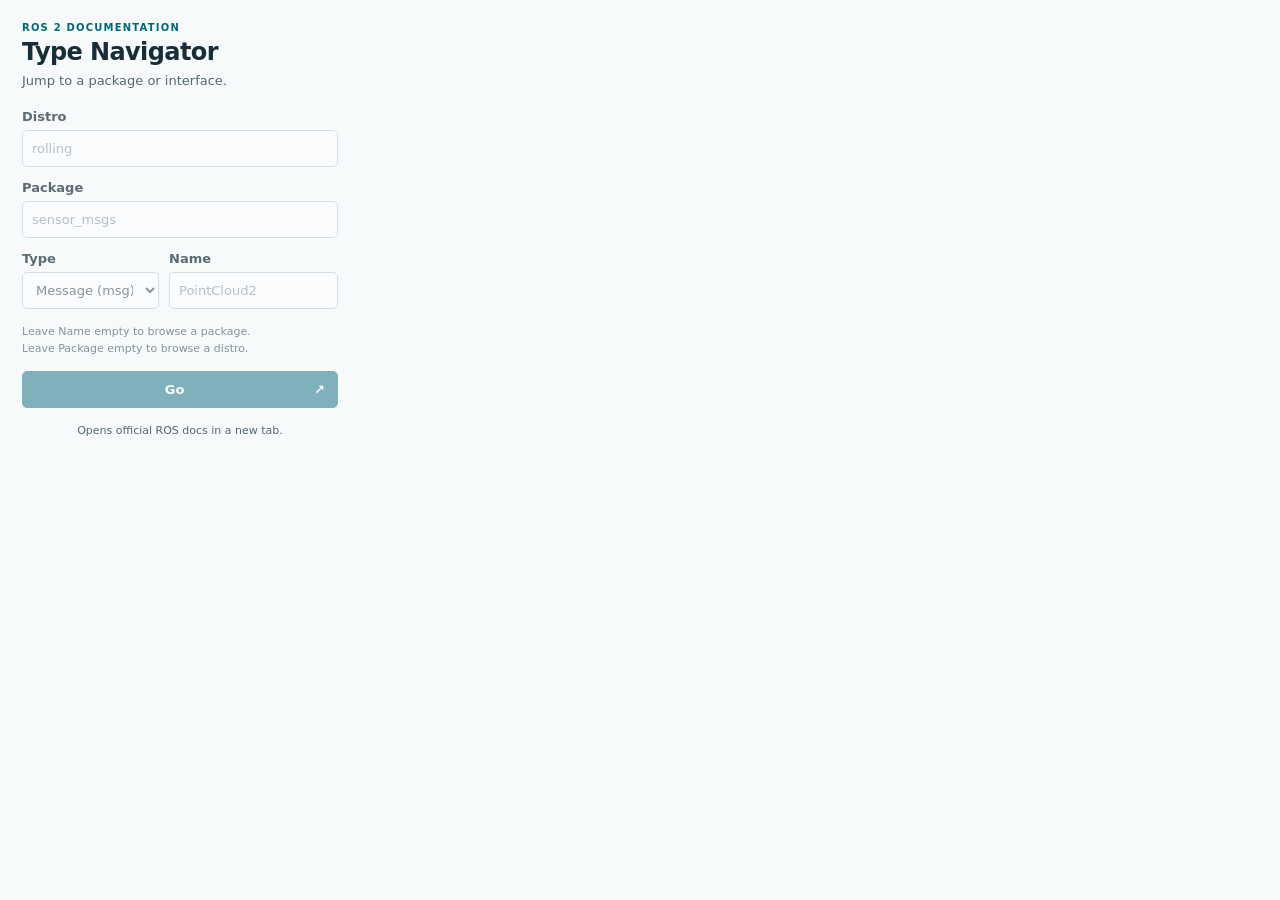
==== extension/popup.html @ c0596959 "Import working extension, tests, and original prototype Capture the existing implementation before r" ====
<!doctype html>
<html lang="en">
  <head>
    <meta charset="utf-8">
    <meta name="viewport" content="width=device-width, initial-scale=1">
    <title>ROS2 Type Navigator</title>
    <link rel="stylesheet" href="popup.css">
    <script src="core.js" defer></script>
    <script src="popup.js" defer></script>
  </head>
  <body>
    <header>
      <p class="eyebrow">ROS 2 DOCUMENTATION</p>
      <h1>Type Navigator</h1>
      <p class="intro">Jump to a package or interface.</p>
    </header>
    <form id="navigator" novalidate>
      <fieldset id="fields" disabled>
        <legend class="visually-hidden">Documentation destination</legend>
        <label for="distro">Distro</label>
        <input id="distro" name="distro" list="distros" placeholder="rolling" autocomplete="off" spellcheck="false">
        <datalist id="distros">
          <option value="rolling"></option>
          <option value="lyrical"></option>
          <option value="kilted"></option>
          <option value="jazzy"></option>
          <option value="iron"></option>
          <option value="humble"></option>
          <option value="galactic"></option>
        </datalist>
        <label for="pkg">Package</label>
        <input id="pkg" name="pkg" placeholder="sensor_msgs" autocomplete="off" spellcheck="false" aria-describedby="navigation-hint">
        <div class="interface-row">
          <div>
            <label for="type">Type</label>
            <select id="type" name="type">
              <option value="msg">Message (msg)</option>
              <option value="srv">Service (srv)</option>
            </select>
          </div>
          <div>
            <label for="name">Name</label>
            <input id="name" name="name" placeholder="PointCloud2" autocomplete="off" spellcheck="false" aria-describedby="navigation-hint">
          </div>
        </div>
        <p id="navigation-hint" class="hint">Leave Name empty to browse a package.<br>Leave Package empty to browse a distro.</p>
        <p id="error" role="alert" hidden></p>
        <button id="go" type="submit">Go <span aria-hidden="true">↗</span></button>
      </fieldset>
    </form>
    <footer>Opens official ROS docs in a new tab.</footer>
  </body>
</html>
---- extension/popup.css ----
:root {
  color-scheme: light dark;
  font-family: system-ui, sans-serif;
  color: #172e38;
  background: #f7fafb;
  --muted: #536771;
  --line: #b3c2c9;
  --surface: #fff;
  --accent: #006779;
  --error: #ac2020;
}
* { box-sizing: border-box; }
body { width: 360px; margin: 0; padding: 22px; font-size: 13px; }
.eyebrow { margin: 0 0 5px; font-size: 10px; letter-spacing: 0.12em; font-weight: 700; color: var(--accent); }
h1 { margin: 0; font-size: 24px; font-weight: 650; letter-spacing: -0.025em; }
.intro { margin: 7px 0 21px; color: var(--muted); }
fieldset { padding: 0; margin: 0; border: 0; min-width: 0; }
label { display: block; margin: 13px 0 6px; font-weight: 600; }
fieldset > label:first-of-type { margin-top: 0; }
input, select, button { width: 100%; min-height: 37px; font: inherit; border-radius: 5px; }
input, select { border: 1px solid var(--line); padding: 7px 9px; color: inherit; background: var(--surface); }
input::placeholder { color: var(--muted); opacity: 0.8; }
.interface-row { display: grid; grid-template-columns: 137px minmax(0, 1fr); gap: 10px; }
button { padding: 9px 12px; border: 1px solid var(--accent); color: white; background: var(--accent); font-weight: 650; cursor: pointer; }
button span { float: right; }
button:hover { filter: brightness(1.1); }
:disabled { cursor: wait; opacity: 0.7; }
:focus-visible { outline: 2px solid var(--accent); outline-offset: 2px; }
[aria-invalid="true"] { border-color: var(--error); }
.hint, footer { color: var(--muted); font-size: 11px; line-height: 1.55; }
.hint { margin: 14px 0; }
footer { text-align: center; margin-top: 14px; }
#error { color: var(--error); line-height: 1.5; margin: 0 0 12px; }
.visually-hidden { position: absolute; width: 1px; height: 1px; overflow: hidden; clip-path: inset(50%); white-space: nowrap; }
@media (prefers-color-scheme: dark) {
  :root { color: #e3edef; background: #17252c; --muted: #adc0c9; --line: #58707a; --surface: #20343d; --accent: #138194; --error: #ffaaa2; }
  .eyebrow { color: #80d7e3; }
}
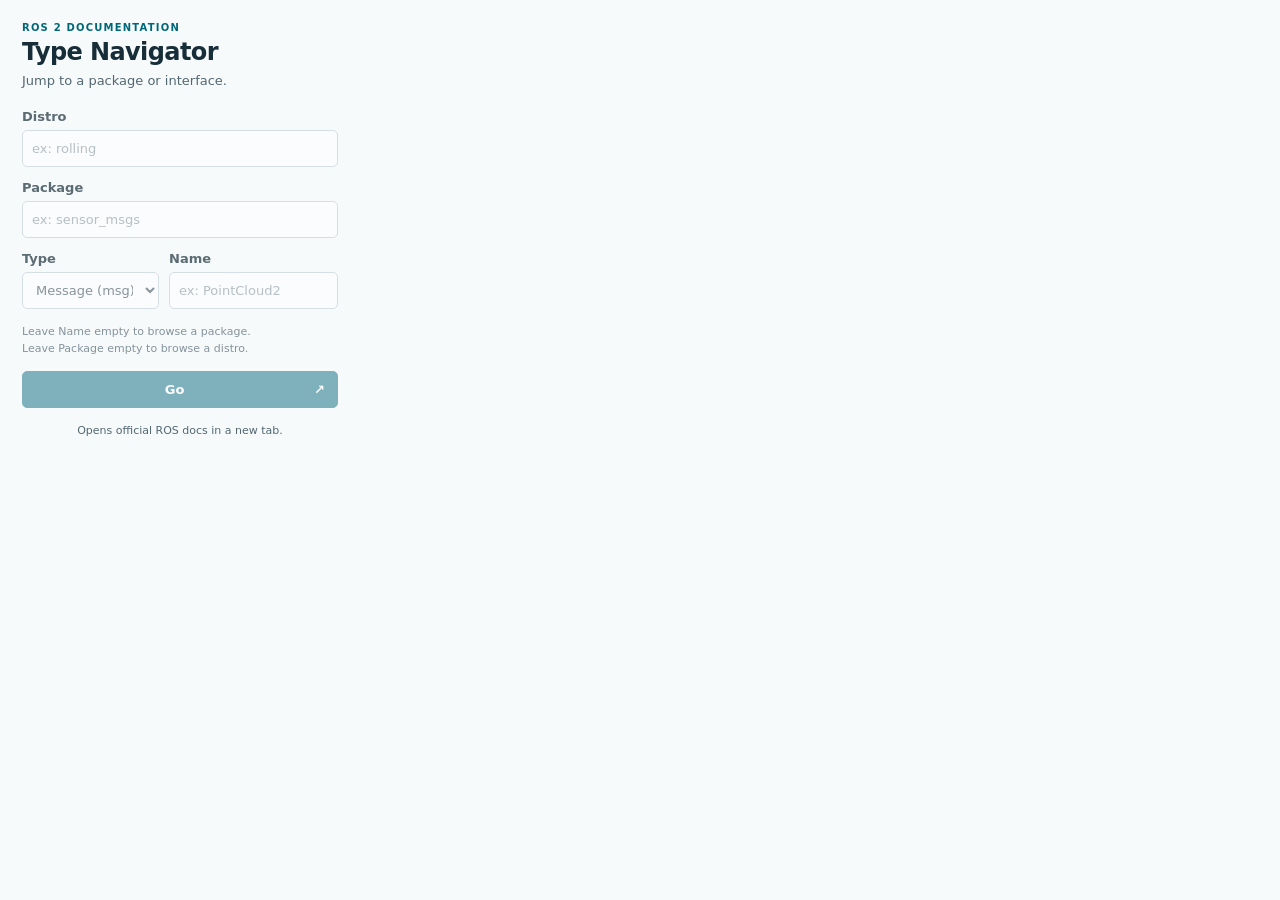
==== commit a8b2da3e: "Fix: stylesheet whitespace fix and default misread prevention" ====
--- a/extension/popup.html
+++ b/extension/popup.html
@@ -1,4 +1,6 @@
 <!doctype html>
+<!-- Copyright (C) 2026 Seongyong Park and contributors
+     SPDX-License-Identifier: GPL-3.0-or-later -->
 <html lang="en">
   <head>
     <meta charset="utf-8">
@@ -18,7 +20,7 @@
       <fieldset id="fields" disabled>
         <legend class="visually-hidden">Documentation destination</legend>
         <label for="distro">Distro</label>
-        <input id="distro" name="distro" list="distros" placeholder="rolling" autocomplete="off" spellcheck="false">
+        <input id="distro" name="distro" list="distros" placeholder="ex: rolling" autocomplete="off" spellcheck="false">
         <datalist id="distros">
           <option value="rolling"></option>
           <option value="lyrical"></option>
@@ -29,7 +31,7 @@
           <option value="galactic"></option>
         </datalist>
         <label for="pkg">Package</label>
-        <input id="pkg" name="pkg" placeholder="sensor_msgs" autocomplete="off" spellcheck="false" aria-describedby="navigation-hint">
+        <input id="pkg" name="pkg" placeholder="ex: sensor_msgs" autocomplete="off" spellcheck="false" aria-describedby="navigation-hint">
         <div class="interface-row">
           <div>
             <label for="type">Type</label>
@@ -40,7 +42,7 @@
           </div>
           <div>
             <label for="name">Name</label>
-            <input id="name" name="name" placeholder="PointCloud2" autocomplete="off" spellcheck="false" aria-describedby="navigation-hint">
+            <input id="name" name="name" placeholder="ex: PointCloud2" autocomplete="off" spellcheck="false" aria-describedby="navigation-hint">
           </div>
         </div>
         <p id="navigation-hint" class="hint">Leave Name empty to browse a package.<br>Leave Package empty to browse a distro.</p>
--- a/extension/popup.css
+++ b/extension/popup.css
@@ -1,3 +1,6 @@
+/* Copyright (C) 2026 Seongyong Park and contributors
+ * SPDX-License-Identifier: GPL-3.0-or-later
+ */
 :root {
   color-scheme: light dark;
   font-family: system-ui, sans-serif;
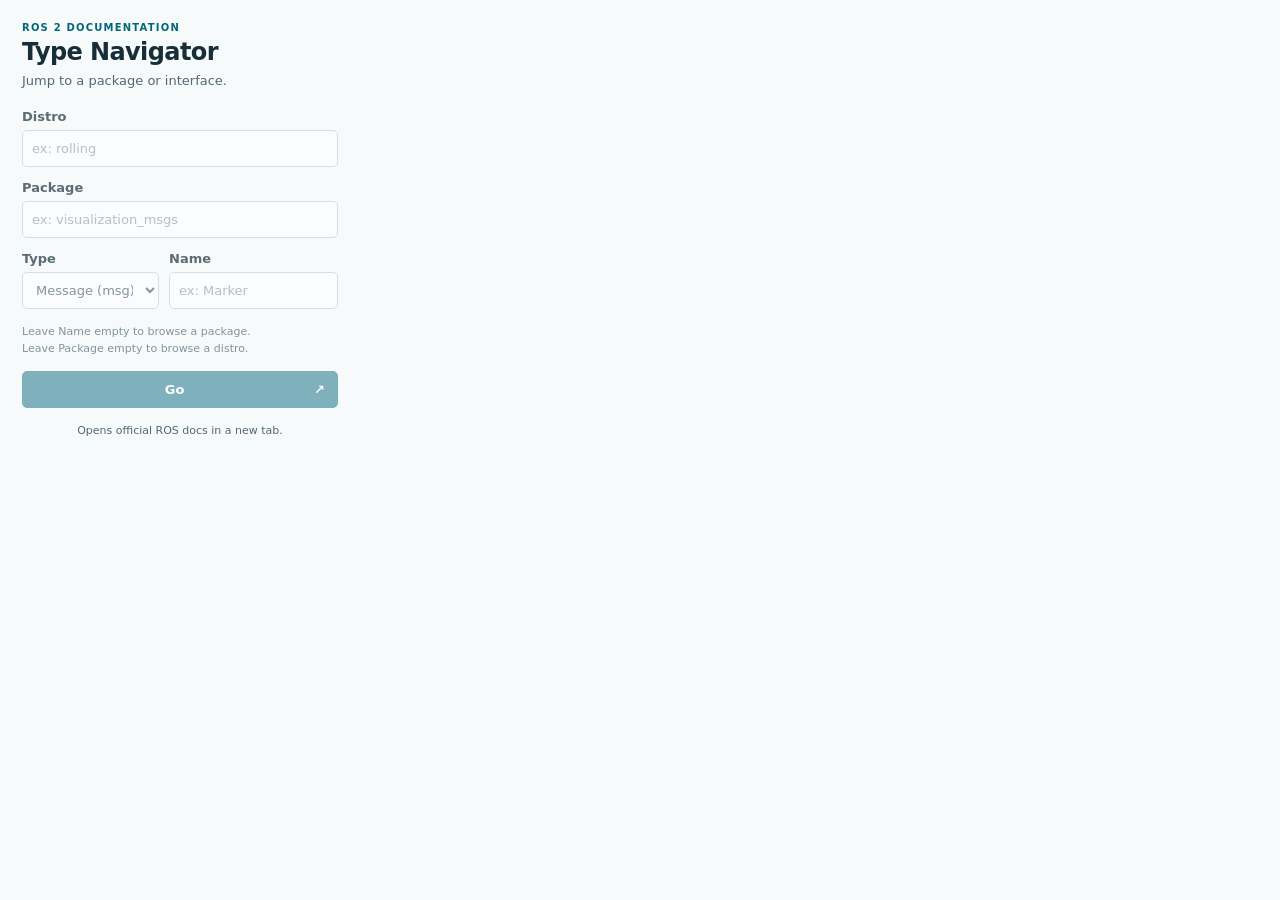
==== commit 04c27124: "Update navigator examples when interface type changes Use visualization_msgs/Marker for messages and" ====
--- a/extension/popup.html
+++ b/extension/popup.html
@@ -31,7 +31,7 @@
           <option value="galactic"></option>
         </datalist>
         <label for="pkg">Package</label>
-        <input id="pkg" name="pkg" placeholder="ex: sensor_msgs" autocomplete="off" spellcheck="false" aria-describedby="navigation-hint">
+        <input id="pkg" name="pkg" placeholder="ex: visualization_msgs" autocomplete="off" spellcheck="false" aria-describedby="navigation-hint">
         <div class="interface-row">
           <div>
             <label for="type">Type</label>
@@ -42,7 +42,7 @@
           </div>
           <div>
             <label for="name">Name</label>
-            <input id="name" name="name" placeholder="ex: PointCloud2" autocomplete="off" spellcheck="false" aria-describedby="navigation-hint">
+            <input id="name" name="name" placeholder="ex: Marker" autocomplete="off" spellcheck="false" aria-describedby="navigation-hint">
           </div>
         </div>
         <p id="navigation-hint" class="hint">Leave Name empty to browse a package.<br>Leave Package empty to browse a distro.</p>
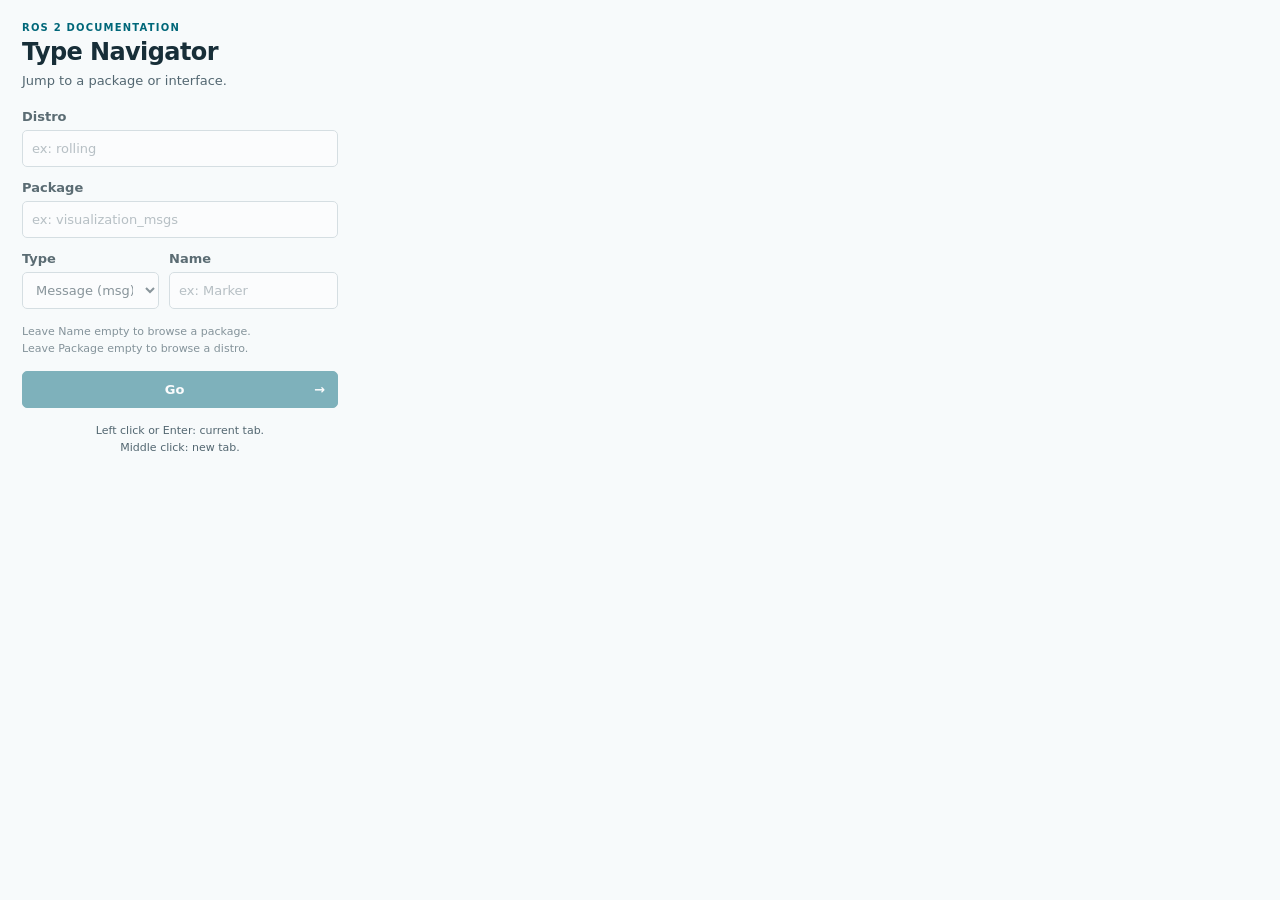
==== commit 7d7b72a9: "Support current-tab and middle-click navigation" ====
--- a/extension/popup.html
+++ b/extension/popup.html
@@ -47,9 +47,9 @@
         </div>
         <p id="navigation-hint" class="hint">Leave Name empty to browse a package.<br>Leave Package empty to browse a distro.</p>
         <p id="error" role="alert" hidden></p>
-        <button id="go" type="submit">Go <span aria-hidden="true">↗</span></button>
+        <button id="go" type="submit" aria-describedby="go-hint">Go <span aria-hidden="true">→</span></button>
       </fieldset>
     </form>
-    <footer>Opens official ROS docs in a new tab.</footer>
+    <footer id="go-hint">Left click or Enter: current tab.<br>Middle click: new tab.</footer>
   </body>
 </html>
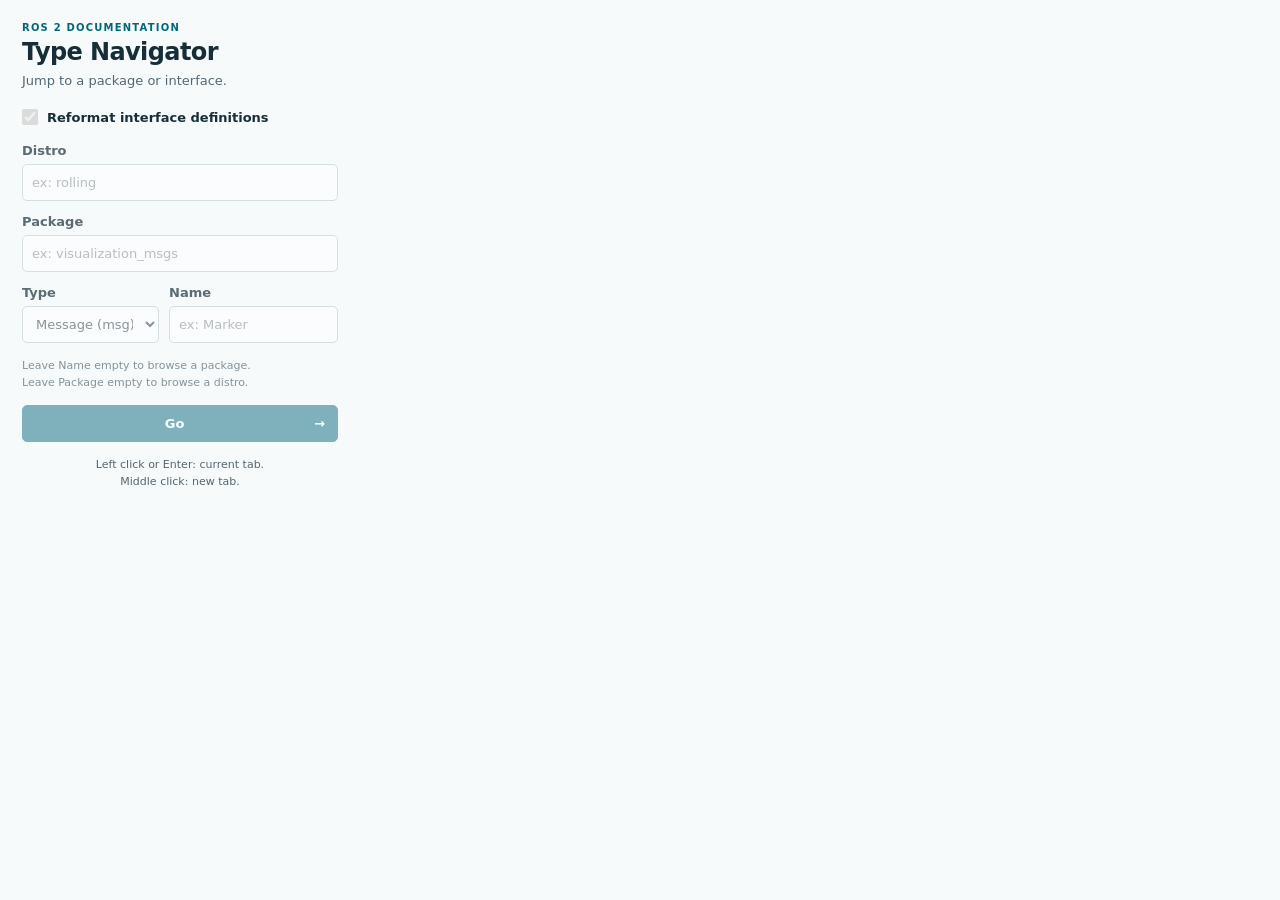
==== commit 2aa26bbd: "Add a persistent reformatting toggle" ====
--- a/extension/popup.html
+++ b/extension/popup.html
@@ -16,6 +16,11 @@
       <h1>Type Navigator</h1>
       <p class="intro">Jump to a package or interface.</p>
     </header>
+    <label class="reformat-setting" for="reformat-enabled">
+      <input id="reformat-enabled" type="checkbox" checked disabled aria-describedby="reformat-status">
+      Reformat interface definitions
+    </label>
+    <p id="reformat-status" class="hint" role="status" hidden></p>
     <form id="navigator" novalidate>
       <fieldset id="fields" disabled>
         <legend class="visually-hidden">Documentation destination</legend>
--- a/extension/popup.css
+++ b/extension/popup.css
@@ -20,8 +20,10 @@
 fieldset { padding: 0; margin: 0; border: 0; min-width: 0; }
 label { display: block; margin: 13px 0 6px; font-weight: 600; }
 fieldset > label:first-of-type { margin-top: 0; }
-input, select, button { width: 100%; min-height: 37px; font: inherit; border-radius: 5px; }
-input, select { border: 1px solid var(--line); padding: 7px 9px; color: inherit; background: var(--surface); }
+input:not([type="checkbox"]), select, button { width: 100%; min-height: 37px; font: inherit; border-radius: 5px; }
+input:not([type="checkbox"]), select { border: 1px solid var(--line); padding: 7px 9px; color: inherit; background: var(--surface); }
+.reformat-setting { display: flex; align-items: center; gap: 9px; margin: 0 0 18px; }
+.reformat-setting input { width: 16px; height: 16px; margin: 0; accent-color: var(--accent); }
 input::placeholder { color: var(--muted); opacity: 0.8; }
 .interface-row { display: grid; grid-template-columns: 137px minmax(0, 1fr); gap: 10px; }
 button { padding: 9px 12px; border: 1px solid var(--accent); color: white; background: var(--accent); font-weight: 650; cursor: pointer; }
